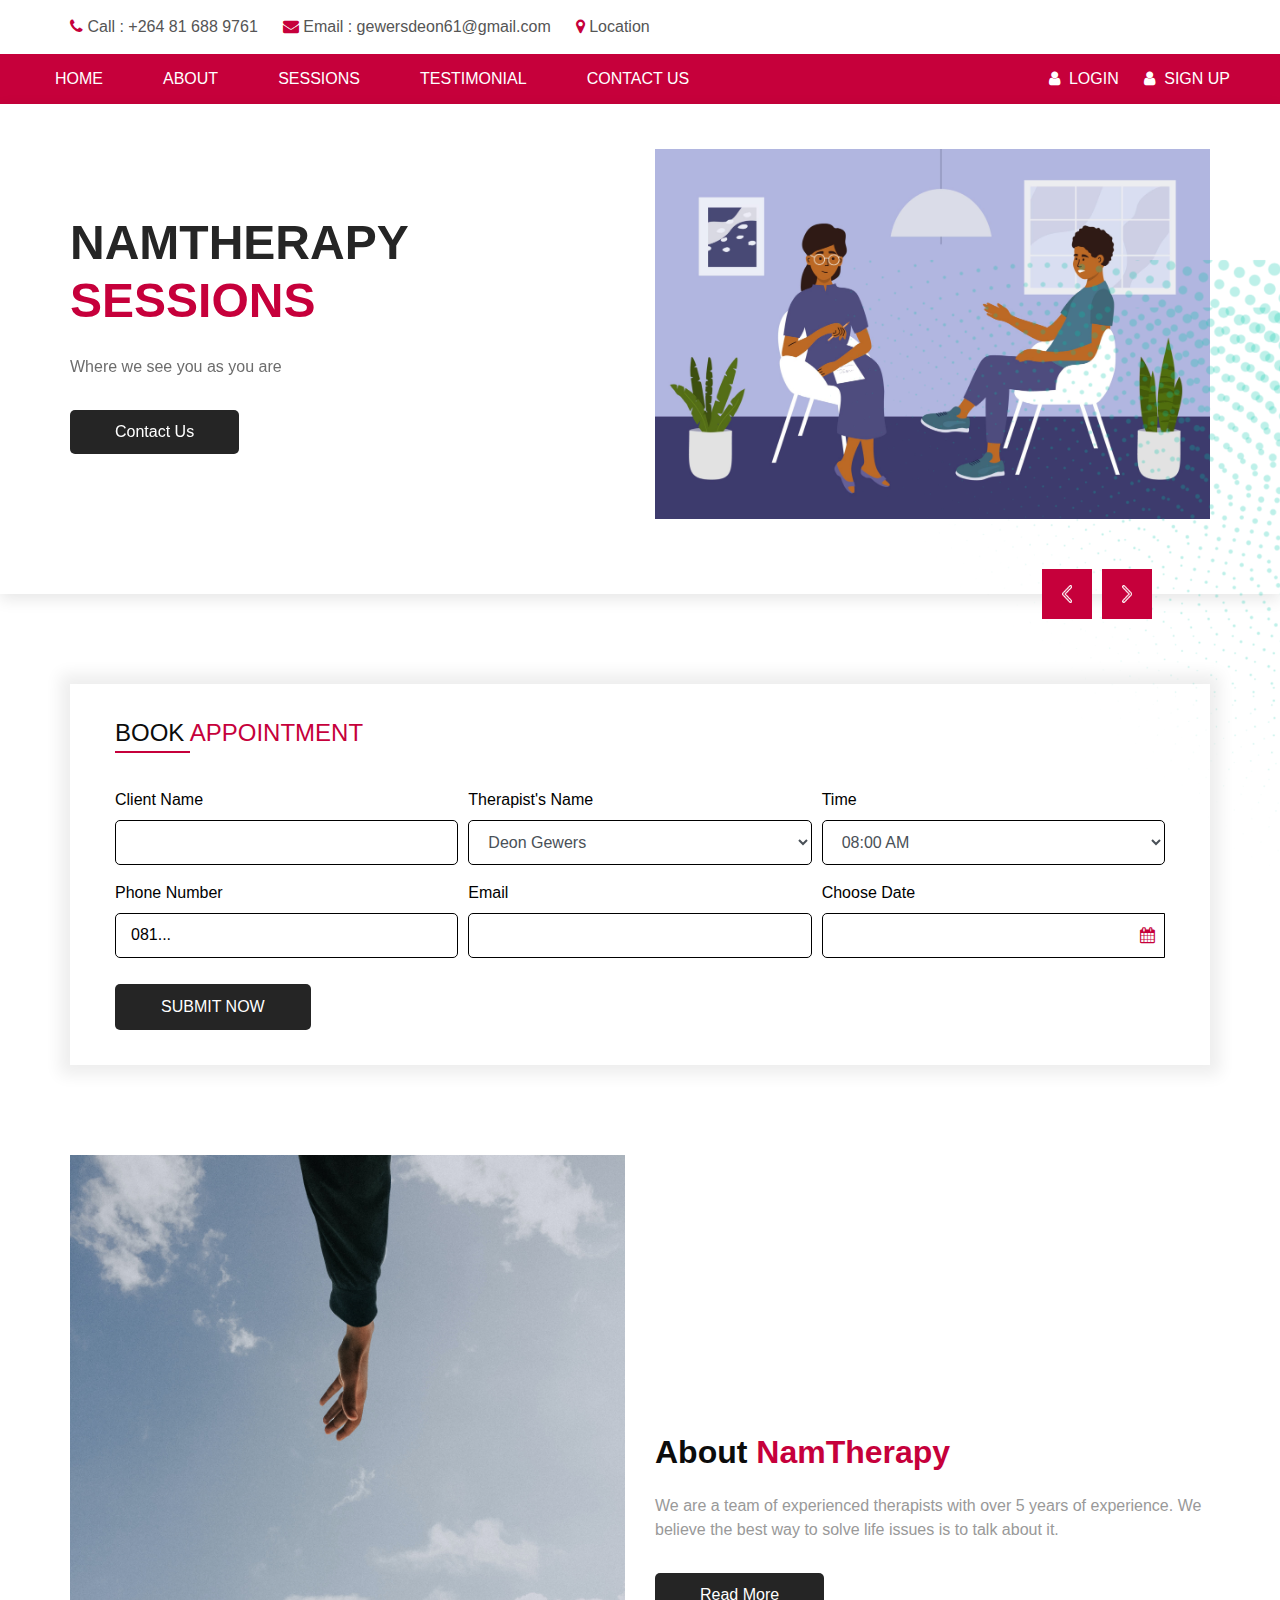
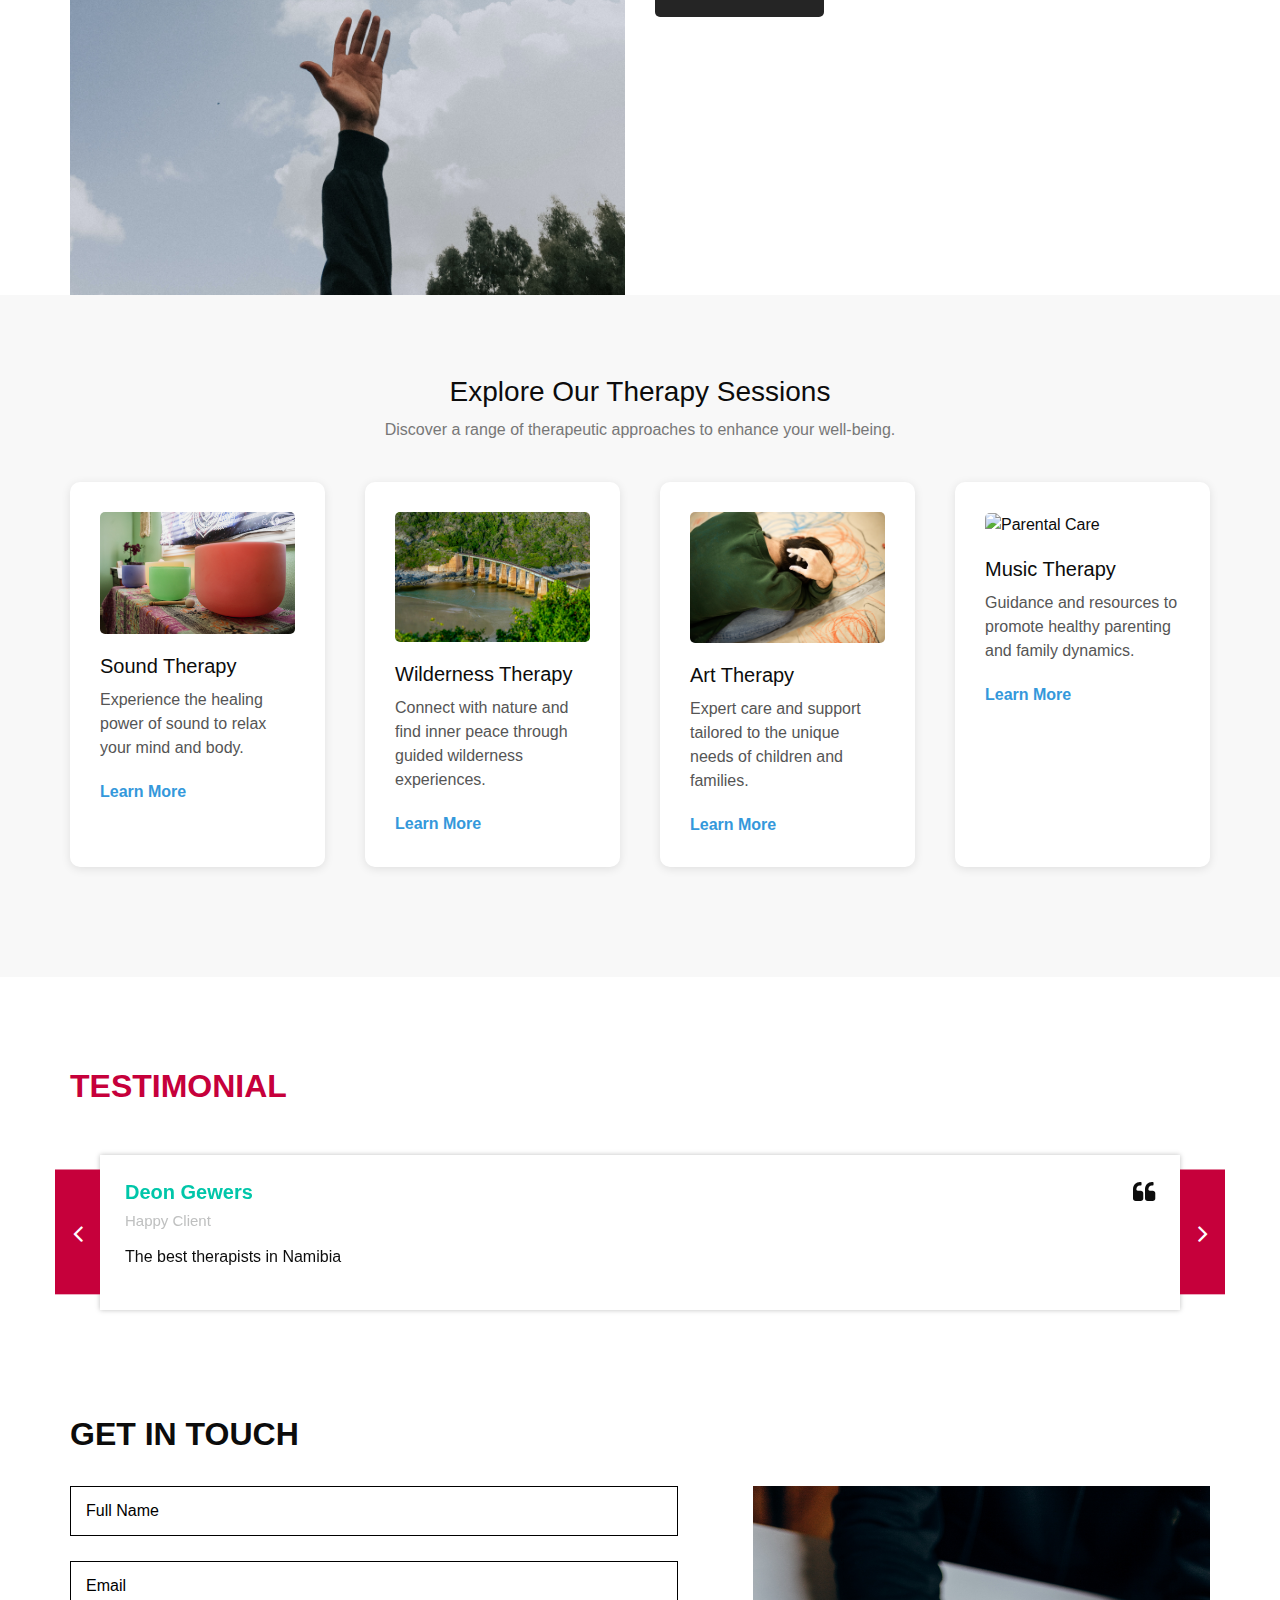
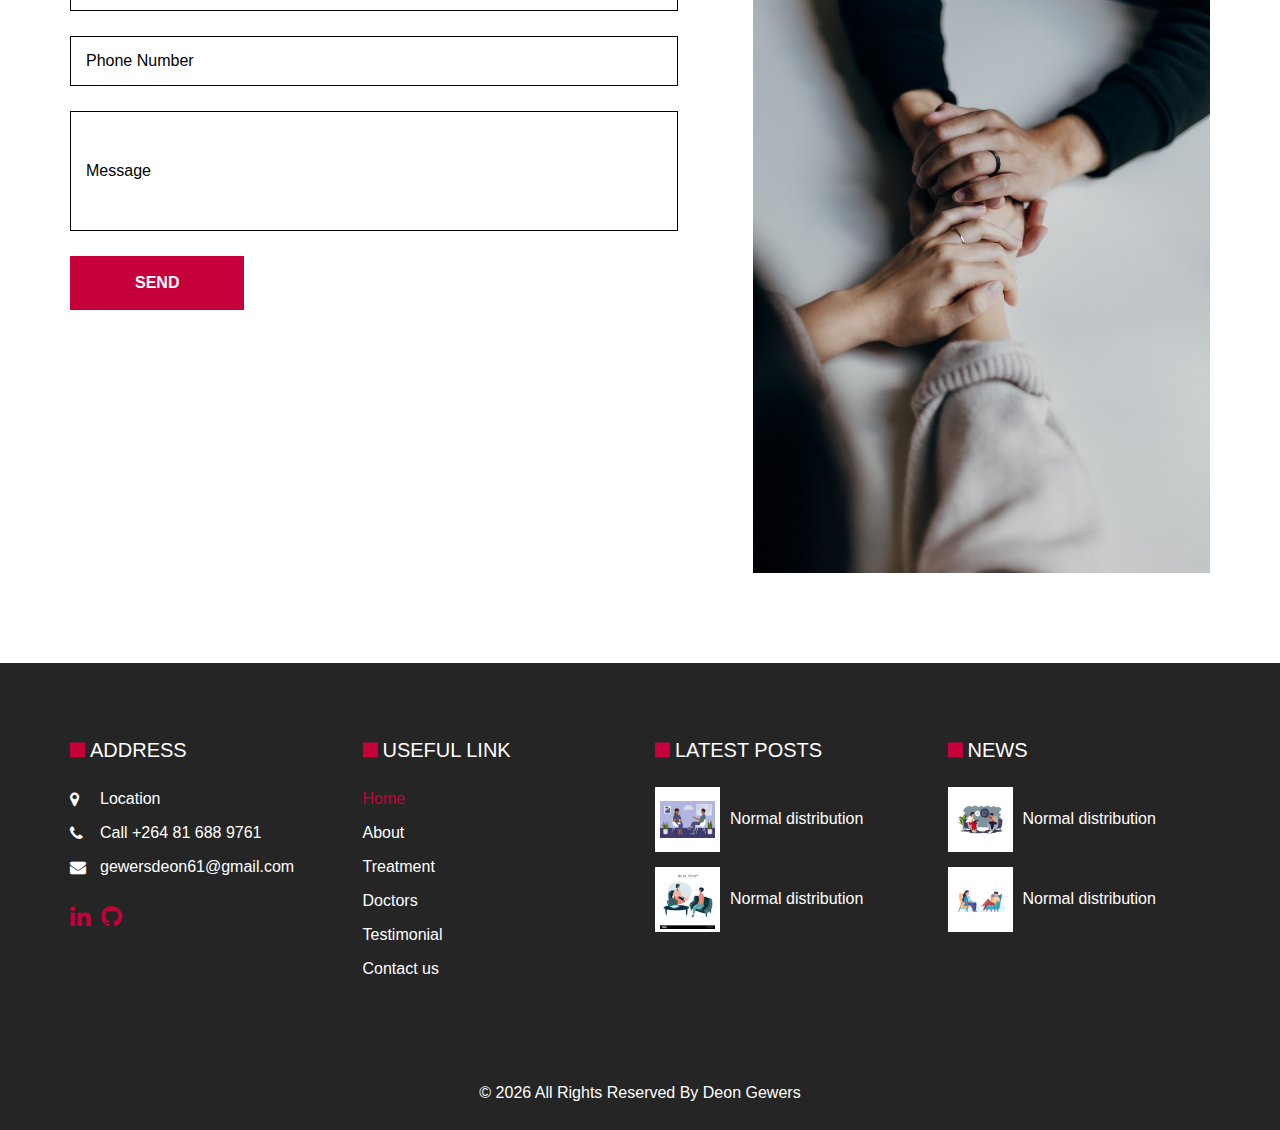
==== index.html @ 055a8a79 "Add files via upload" ====
<!DOCTYPE html>
<html>

<head>
  <!-- Basic -->
  <meta charset="utf-8" />
  <meta http-equiv="X-UA-Compatible" content="IE=edge" />
  <!-- Mobile Metas -->
  <meta name="viewport" content="width=device-width, initial-scale=1, shrink-to-fit=no" />
  <!-- Site Metas -->
  <meta name="keywords" content="" />
  <meta name="description" content="" />
  <meta name="author" content="" />

  <title>NamTherapy</title>


  <!-- bootstrap core css -->
  <link rel="stylesheet" type="text/css" href="css/bootstrap.css" />

  <!-- fonts style -->
  <link href="https://fonts.googleapis.com/css2?family=Roboto:wght@400;500;700;900&display=swap" rel="stylesheet">

  <!--owl slider stylesheet -->
  <link rel="stylesheet" type="text/css" href="https://cdnjs.cloudflare.com/ajax/libs/OwlCarousel2/2.3.4/assets/owl.carousel.min.css" />

  <!-- font awesome style -->
  <link href="css/font-awesome.min.css" rel="stylesheet" />
  <!-- nice select -->
  <link rel="stylesheet" href="https://cdnjs.cloudflare.com/ajax/libs/jquery-nice-select/1.1.0/css/nice-select.min.css" integrity="sha256-mLBIhmBvigTFWPSCtvdu6a76T+3Xyt+K571hupeFLg4=" crossorigin="anonymous" />
  <!-- datepicker -->
  <link rel="stylesheet" href="https://cdnjs.cloudflare.com/ajax/libs/bootstrap-datepicker/1.3.0/css/datepicker.css">
  <!-- Custom styles for this template -->
  <link href="css/style.css" rel="stylesheet" />
  <!-- responsive style -->
  <link href="css/responsive.css" rel="stylesheet" />

</head>

<body>

  <div class="hero_area">
    <!-- header section strats -->
    <header class="header_section">
      <div class="header_top">
        <div class="container">
          <div class="contact_nav">
            <a href="">
              <i class="fa fa-phone" aria-hidden="true"></i>
              <span>
                Call : +264 81 688 9761
              </span>
            </a>
            <a href="">
              <i class="fa fa-envelope" aria-hidden="true"></i>
              <span>
                Email : gewersdeon61@gmail.com
              </span>
            </a>
            <a href="">
              <i class="fa fa-map-marker" aria-hidden="true"></i>
              <span>
                Location
              </span>
            </a>
          </div>
        </div>
      </div>
      <div class="header_bottom">
        <div class="container-fluid">
          <nav class="navbar navbar-expand-lg custom_nav-container ">
         


            <button class="navbar-toggler" type="button" data-toggle="collapse" data-target="#navbarSupportedContent" aria-controls="navbarSupportedContent" aria-expanded="false" aria-label="Toggle navigation">
              <span class=""> </span>
            </button>

            <div class="collapse navbar-collapse" id="navbarSupportedContent">
              <div class="d-flex mr-auto flex-column flex-lg-row align-items-center">
                <ul class="navbar-nav  ">
                  <li class="nav-item active">
                    <a class="nav-link" href="index.html">Home <span class="sr-only">(current)</span></a>
                  </li>
                  <li class="nav-item">
                    <a class="nav-link" href="about.html"> About</a>
                  </li>
                
                  <li class="nav-item">
                    <a class="nav-link" href="#sessions">Sessions</a>
                  </li>
                  <li class="nav-item">
                    <a class="nav-link" href="testimonial.html">Testimonial</a>
                  </li>
                  <li class="nav-item">
                    <a class="nav-link" href="contact.html">Contact Us</a>
                  </li>
                </ul>
              </div>
              <div class="quote_btn-container">
                <a href="">
                  <i class="fa fa-user" aria-hidden="true"></i>
                  <span>
                    Login
                  </span>
                </a>
                <a href="">
                  <i class="fa fa-user" aria-hidden="true"></i>
                  <span>
                    Sign Up
                  </span>
                </a>
          
              </div>
            </div>
          </nav>
        </div>
      </div>
    </header>
    <!-- end header section -->
    <!-- slider section -->
    <section class="slider_section ">
      <div class="dot_design">
        <img src="images/dots.png" alt="">
      </div>
      <div id="customCarousel1" class="carousel slide" data-ride="carousel">
        <div class="carousel-inner">
          <div class="carousel-item active">
            <div class="container ">
              <div class="row">
                <div class="col-md-6">
                  <div class="detail-box">
               
                    <h1>
                      NamTherapy <br>
                      <span>
                        Sessions
                      </span>
                    </h1>
                    <p>
                      Where we see you as you are
                    </p>
                    <a href="">
                      Contact Us
                    </a>
                  </div>
                </div>
                <div class="col-md-6">
                  <div class="img-box">
                    <img src="images/therapy1.jpg" alt="">
                  </div>
                </div>
              </div>
            </div>
          </div>
          <div class="carousel-item">
            <div class="container ">
              <div class="row">
                <div class="col-md-6">
                  <div class="detail-box">
              
                    <h1>
                      NamTherapy <br>
                      <span>
                        Sessions
                      </span>
                    </h1>
                    <p>
                     Let's talk it out
                    </p>
                    <a href="">
                      Contact Us
                    </a>
                  </div>
                </div>
                <div class="col-md-6">
                  <div class="img-box">
                    <img src="images/therapy7.jpg" alt="">
                  </div>
                </div>
              </div>
            </div>
          </div>
          <div class="carousel-item">
            <div class="container ">
              <div class="row">
                <div class="col-md-6">
                  <div class="detail-box">
                   
                    <h1>
                      NamTherapy <br>
                      <span>
                        Sessions
                      </span>
                    </h1>
                    <p>
                       The most painful part of it is not its damage, but when you have no one to talk to about it.
                    </p>
                    <a href="">
                      Contact Us
                    </a>
                  </div>
                </div>
                <div class="col-md-6">
                  <div class="img-box">
                    <img src="images/therapy3.jpg" alt="">
                  </div>
                </div>
              </div>
            </div>
          </div>
        </div>
        <div class="carousel_btn-box">
          <a class="carousel-control-prev" href="#customCarousel1" role="button" data-slide="prev">
            <img src="images/prev.png" alt="">
            <span class="sr-only">Previous</span>
          </a>
          <a class="carousel-control-next" href="#customCarousel1" role="button" data-slide="next">
            <img src="images/next.png" alt="">
            <span class="sr-only">Next</span>
          </a>
        </div>
      </div>

    </section>
    <!-- end slider section -->
  </div>


  <!-- book section -->

  <section class="book_section layout_padding" id="book_section">
    <div class="container">
      <div class="row">
        <div class="col">
          <form>
            <h4>
              BOOK <span>APPOINTMENT</span>
            </h4>
            <div class="form-row ">
              <div class="form-group col-lg-4">
                <label for="inputPatientName">Client Name </label>
                <input type="text" class="form-control" id="inputPatientName" placeholder="">
              </div>
              <div class="form-group col-lg-4">
                <label for="inputDoctorName">Therapist's Name</label>
                <select name="" class="form-control wide" id="inputDoctorName">
                  <option value="Normal distribution ">Deon Gewers </option>
                  <option value="Normal distribution ">Leonard Cornelius </option>
                  <option value="Normal distribution ">Bobby Wine </option>
                </select>
              </div>
              <div class="form-group col-lg-4">
                <label for="inputDoctorName">Time</label>
                <select name="" class="form-control wide" id="inputDoctorName">
                  <option value="Normal distribution ">08:00 AM </option>
                  <option value="Normal distribution ">11:00 AM </option>
                  <option value="Normal distribution ">2:00 PM </option>
                </select>
              </div>
            </div>
            <div class="form-row ">
              <div class="form-group col-lg-4">
                <label for="inputPhone">Phone Number</label>
                <input type="number" class="form-control" id="inputPhone" placeholder="081...">
              </div>
              <div class="form-group col-lg-4">
                <label for="email">Email</label>
                <input type="email" class="form-control" id="email" placeholder="">
              </div>
          
              <div class="form-group col-lg-4">
                <label for="inputDate">Choose Date </label>
                <div class="input-group date" id="inputDate" data-date-format="mm-dd-yyyy">
                  <input type="text" class="form-control" readonly>
                  <span class="input-group-addon date_icon">
                    <i class="fa fa-calendar" aria-hidden="true"></i>
                  </span>
                </div>
              </div>
            </div>
            <div class="btn-box">
              <button type="submit" class="btn ">Submit Now</button>
            </div>
          </form>
        </div>
      </div>
    </div>
  </section>


  <!-- end book section -->


  <!-- about section -->

  <section class="about_section">
    <div class="container  ">
      <div class="row">
        <div class="col-md-6 ">
          <div class="img-box">
            <img src="images/therapy6.jpg" alt="">
          </div>
        </div>
        <div class="col-md-6">
          <div class="detail-box">
            <div class="heading_container">
              <h2>
                About <span>NamTherapy</span>
              </h2>
            </div>
            <p>
              We are a team of experienced therapists with over 5 years of experience. We believe the best way to solve life issues is to talk about it.
            </p>
            <a href="">
              Read More
            </a>
          </div>
        </div>
      </div>
    </div>
  </section>

  <!-- end about section -->


  <!-- treatment section -->

  <section class="therapy-section">
    <div class="container">
      <div class="section-heading">
        <h2>Explore Our Therapy Sessions</h2>
        <p>Discover a range of therapeutic approaches to enhance your well-being.</p>
      </div>
      <div class="therapy-cards">
        <div class="therapy-card">
          <img src="images/sound.jpg" alt="Sound Therapy">
          <h3>Sound Therapy</h3>
          <p>Experience the healing power of sound to relax your mind and body.</p>
          <a href="#">Learn More</a>
        </div>
        <div class="therapy-card">
          <img src="images/wilderness.jpg" alt="Wilderness Therapy">
          <h3>Wilderness Therapy</h3>
          <p>Connect with nature and find inner peace through guided wilderness experiences.</p>
          <a href="#">Learn More</a>
        </div>
        <div class="therapy-card">
          <img src="images/art.jpg" alt="Pediatric Care">
          <h3>Art Therapy</h3>
          <p>Expert care and support tailored to the unique needs of children and families.</p>
          <a href="#">Learn More</a>
        </div>
        <div class="therapy-card">
          <img src="images/music.jpg" alt="Parental Care">
          <h3>Music Therapy</h3>
          <p>Guidance and resources to promote healthy parenting and family dynamics.</p>
          <a href="#">Learn More</a>
        </div>
      </div>
    </div>
  </section>
  
  <!-- team section -->

  <!-- <section class="team_section layout_padding">
    <div class="container">
      <div class="heading_container heading_center">
        <h2>
          Our <span>Doctors</span>
        </h2>
      </div>
      <div class="carousel-wrap ">
        <div class="owl-carousel team_carousel">
          <div class="item">
            <div class="box">
              <div class="img-box">
                <img src="images/team1.jpg" alt="" />
              </div>
              <div class="detail-box">
                <h5>
                  Hennry
                </h5>
                <h6>
                  MBBS
                </h6>
                <div class="social_box">
                  <a href="">
                    <i class="fa fa-facebook" aria-hidden="true"></i>
                  </a>
                  <a href="">
                    <i class="fa fa-twitter" aria-hidden="true"></i>
                  </a>
                  <a href="">
                    <i class="fa fa-linkedin" aria-hidden="true"></i>
                  </a>
                  <a href="">
                    <i class="fa fa-instagram" aria-hidden="true"></i>
                  </a>
                </div>
              </div>
            </div>
          </div>
          <div class="item">
            <div class="box">
              <div class="img-box">
                <img src="images/team2.jpg" alt="" />
              </div>
              <div class="detail-box">
                <h5>
                  Jenni
                </h5>
                <h6>
                  MBBS
                </h6>
                <div class="social_box">
                  <a href="">
                    <i class="fa fa-facebook" aria-hidden="true"></i>
                  </a>
                  <a href="">
                    <i class="fa fa-twitter" aria-hidden="true"></i>
                  </a>
                  <a href="">
                    <i class="fa fa-linkedin" aria-hidden="true"></i>
                  </a>
                  <a href="">
                    <i class="fa fa-instagram" aria-hidden="true"></i>
                  </a>
                </div>
              </div>
            </div>
          </div>
          <div class="item">
            <div class="box">
              <div class="img-box">
                <img src="images/team3.jpg" alt="" />
              </div>
              <div class="detail-box">
                <h5>
                  Morco
                </h5>
                <h6>
                  MBBS
                </h6>
                <div class="social_box">
                  <a href="">
                    <i class="fa fa-facebook" aria-hidden="true"></i>
                  </a>
                  <a href="">
                    <i class="fa fa-twitter" aria-hidden="true"></i>
                  </a>
                  <a href="">
                    <i class="fa fa-linkedin" aria-hidden="true"></i>
                  </a>
                  <a href="">
                    <i class="fa fa-instagram" aria-hidden="true"></i>
                  </a>
                </div>
              </div>
            </div>
          </div>
        </div>
      </div>
    </div>
  </section> -->




  <!-- client section -->
  <section class="client_section layout_padding">
    <div class="container">
      <div class="heading_container">
        <h2>
          <span>Testimonial</span>
        </h2>
      </div>
    </div>
    <div class="container px-0">
      <div id="customCarousel2" class="carousel  carousel-fade" data-ride="carousel">
        <div class="carousel-inner">
          <div class="carousel-item active">
            <div class="box">
              <div class="client_info">
                <div class="client_name">
                  <h5>
                    Deon Gewers
                  </h5>
                  <h6>
                    Happy Client
                  </h6>
                </div>
                <i class="fa fa-quote-left" aria-hidden="true"></i>
              </div>
              <p>
                The best therapists in Namibia
              </p>
            </div>
          </div>
          <div class="carousel-item">
            <div class="box">
              <div class="client_info">
                <div class="client_name">
                  <h5>
                    Leonard Cornelius
                  </h5>
                  <h6>
                    Happy Client
                  </h6>
                </div>
                <i class="fa fa-quote-left" aria-hidden="true"></i>
              </div>
              <p>
                Fully healed
              </p>
            </div>
          </div>
          <div class="carousel-item">
            <div class="box">
              <div class="client_info">
                <div class="client_name">
                  <h5>
                    Brad Johns
                  </h5>
                  <h6>
                    Default model text
                  </h6>
                </div>
                <i class="fa fa-quote-left" aria-hidden="true"></i>
              </div>
              <p>
                Variouseditors now use Lorem Ipsum as their default model text, and a search for 'lorem ipsum' will uncover many web sites still in their infancy, editors now use Lorem Ipsum as their default model text, and a search for 'lorem ipsum' will uncover many web sites still in their infancy. Variouseditors now use Lorem Ipsum as their default model text, and a search for 'lorem ipsum' will uncover many web sites still in their infancy. Various
              </p>
            </div>
          </div>
        </div>
        <div class="carousel_btn-box">
          <a class="carousel-control-prev" href="#customCarousel2" role="button" data-slide="prev">
            <i class="fa fa-angle-left" aria-hidden="true"></i>
            <span class="sr-only">Previous</span>
          </a>
          <a class="carousel-control-next" href="#customCarousel2" role="button" data-slide="next">
            <i class="fa fa-angle-right" aria-hidden="true"></i>
            <span class="sr-only">Next</span>
          </a>
        </div>
      </div>
    </div>
  </section>
  <!-- end client section -->

  <!-- contact section -->
  <section class="contact_section layout_padding-bottom">
    <div class="container">
      <div class="heading_container">
        <h2>
          Get In Touch
        </h2>
      </div>
      <div class="row">
        <div class="col-md-7">
          <div class="form_container">
            <form action="">
              <div>
                <input type="text" placeholder="Full Name" />
              </div>
              <div>
                <input type="email" placeholder="Email" />
              </div>
              <div>
                <input type="text" placeholder="Phone Number" />
              </div>
              <div>
                <input type="text" class="message-box" placeholder="Message" />
              </div>
              <div class="btn_box">
                <button>
                  SEND
                </button>
              </div>
            </form>
          </div>
        </div>
        <div class="col-md-5">
          <div class="img-box">
            <img src="images/therapy.jpg" alt="">
          </div>
        </div>
      </div>
    </div>
  </section>
  <!-- end contact section -->

  <!-- info section -->
  <section class="info_section ">
    <div class="container">

      <div class="info_bottom layout_padding2">
        <div class="row info_main_row">
          <div class="col-md-6 col-lg-3">
            <h5>
              Address
            </h5>
            <div class="info_contact">
              <a href="">
                <i class="fa fa-map-marker" aria-hidden="true"></i>
                <span>
                  Location
                </span>
              </a>
              <a href="">
                <i class="fa fa-phone" aria-hidden="true"></i>
                <span>
                  Call +264 81 688 9761
                </span>
              </a>
              <a href="">
                <i class="fa fa-envelope"></i>
                <span>
                  gewersdeon61@gmail.com
                </span>
              </a>
            </div>
            <div class="social_box">
       
           
              <a href="">
                <i class="fa fa-linkedin" aria-hidden="true"></i>
              </a>
              <a href="">
                <i class="fa fa-github" aria-hidden="true"></i>
              </a>
          
            </div>
          </div>
          <div class="col-md-6 col-lg-3">
            <div class="info_links">
              <h5>
                Useful link
              </h5>
              <div class="info_links_menu">
                <a class="active" href="index.html">
                  Home
                </a>
                <a href="about.html">
                  About
                </a>
                <a href="treatment.html">
                  Treatment
                </a>
                <a href="doctor.html">
                  Doctors
                </a>
                <a href="testimonial.html">
                  Testimonial
                </a>
                <a href="contact.html">
                  Contact us
                </a>
              </div>
            </div>
          </div>
          <div class="col-md-6 col-lg-3">
            <div class="info_post">
              <h5>
                LATEST POSTS
              </h5>
              <div class="post_box">
                <div class="img-box">
                  <img src="images/therapy1.jpg" alt="">
                </div>
                <p>
                  Normal
                  distribution
                </p>
              </div>
              <div class="post_box">
                <div class="img-box">
                  <img src="images/therapy2.jpg" alt="">
                </div>
                <p>
                  Normal
                  distribution
                </p>
              </div>
            </div>
          </div>
          <div class="col-md-6 col-lg-3">
            <div class="info_post">
              <h5>
                News
              </h5>
              <div class="post_box">
                <div class="img-box">
                  <img src="images/therapy3.jpg" alt="">
                </div>
                <p>
                  Normal
                  distribution
                </p>
              </div>
              <div class="post_box">
                <div class="img-box">
                  <img src="images/therapy4.avif" alt="">
                </div>
                <p>
                  Normal
                  distribution
                </p>
              </div>
            </div>
          </div>
        </div>
      </div>
    </div>
  </section>
  <!-- end info_section -->


  <!-- footer section -->
  <footer class="footer_section">
    <div class="container">
      <p>
        &copy; <span id="displayYear"></span> All Rights Reserved By
        <a href="https://html.design/">Deon Gewers</a>
      </p>
    </div>
  </footer>
  <!-- footer section -->

  <!-- jQery -->
  <script src="js/jquery-3.4.1.min.js"></script>
  <!-- bootstrap js -->
  <script src="js/bootstrap.js"></script>
  <!-- nice select -->
  <script src="https://cdnjs.cloudflare.com/ajax/libs/jquery-nice-select/1.1.0/js/jquery.nice-select.min.js" integrity="sha256-Zr3vByTlMGQhvMfgkQ5BtWRSKBGa2QlspKYJnkjZTmo=" crossorigin="anonymous"></script>
  <!-- owl slider -->
  <script src="https://cdnjs.cloudflare.com/ajax/libs/OwlCarousel2/2.3.4/owl.carousel.min.js"></script>
  <!-- datepicker -->
  <script src="https://cdnjs.cloudflare.com/ajax/libs/bootstrap-datepicker/1.3.0/js/bootstrap-datepicker.js"></script>
  <!-- custom js -->
  <script src="js/custom.js"></script>


</body>

</html>
---- css/style.css ----
body {
  font-family: 'Roboto', sans-serif;
  color: #0c0c0c;
  background-color: #ffffff;
  overflow-x: hidden;
}

.layout_padding {
  padding: 90px 0;
}

.layout_padding2 {
  padding: 75px 0;
}

.layout_padding2-top {
  padding-top: 75px;
}

.layout_padding2-bottom {
  padding-bottom: 75px;
}

.layout_padding-top {
  padding-top: 90px;
}

.layout_padding-bottom {
  padding-bottom: 90px;
}

.heading_container {
  display: -webkit-box;
  display: -ms-flexbox;
  display: flex;
  -webkit-box-orient: vertical;
  -webkit-box-direction: normal;
      -ms-flex-direction: column;
          flex-direction: column;
  -webkit-box-align: start;
      -ms-flex-align: start;
          align-items: flex-start;
}

.heading_container h2 {
  position: relative;
  font-weight: bold;
}

.heading_container h2 span {
  color: #c6003b;
}

.heading_container.heading_center {
  -webkit-box-align: center;
      -ms-flex-align: center;
          align-items: center;
  text-align: center;
}

a,
a:hover,
a:focus {
  text-decoration: none;
}

a:hover,
a:focus {
  color: initial;
}

.btn,
.btn:focus {
  outline: none !important;
  -webkit-box-shadow: none;
          box-shadow: none;
}

/*header section*/
.hero_area {
  position: relative;
}

.sub_page .hero_area {
  height: auto;
}

.sub_page .header_section {
  margin-top: 0;
}

.header_section .header_top {
  padding: 15px 0;
}

.header_section .header_top .contact_nav {
  display: -webkit-box;
  display: -ms-flexbox;
  display: flex;
}

.header_section .header_top .contact_nav a {
  margin-right: 25px;
  color: #555555;
}

.header_section .header_top .contact_nav a i {
  color: #c6003b;
}

.header_section .header_bottom {
  background-color: #c6003b;
}

.header_section .header_bottom .container-fluid {
  padding-right: 25px;
  padding-left: 25px;
}

.navbar-brand {
  background-color: #ffffff;
  padding: 15px 35px;
}

.navbar-brand img {
  width: 55px;
}

.custom_nav-container {
  padding: 0;
}

.custom_nav-container .navbar-nav .nav-item .nav-link {
  padding: 3px 15px;
  margin: 10px 15px;
  color: #ffffff;
  text-align: center;
  text-transform: uppercase;
}

.custom_nav-container .navbar-nav .nav-item:hover .nav-link {
  color: #252525;
}

.custom_nav-container .nav_search-btn {
  width: 35px;
  height: 35px;
  padding: 0;
  border: none;
  color: #ffffff;
}

.custom_nav-container .nav_search-btn:hover {
  color: #252525;
}

.custom_nav-container .navbar-toggler {
  outline: none;
}

.custom_nav-container .navbar-toggler {
  padding: 0;
  width: 37px;
  height: 42px;
  -webkit-transition: all .3s;
  transition: all .3s;
}

.custom_nav-container .navbar-toggler span {
  display: block;
  width: 35px;
  height: 4px;
  background-color: #ffffff;
  margin: 7px 0;
  -webkit-transition: all 0.3s;
  transition: all 0.3s;
  position: relative;
  border-radius: 5px;
  -webkit-transition: all .3s;
  transition: all .3s;
}

.custom_nav-container .navbar-toggler span::before, .custom_nav-container .navbar-toggler span::after {
  content: "";
  position: absolute;
  left: 0;
  height: 100%;
  width: 100%;
  background-color: #ffffff;
  top: -10px;
  border-radius: 5px;
  -webkit-transition: all .3s;
  transition: all .3s;
}

.custom_nav-container .navbar-toggler span::after {
  top: 10px;
}

.custom_nav-container .navbar-toggler[aria-expanded="true"] {
  -webkit-transform: rotate(360deg);
          transform: rotate(360deg);
}

.custom_nav-container .navbar-toggler[aria-expanded="true"] span {
  -webkit-transform: rotate(45deg);
          transform: rotate(45deg);
}

.custom_nav-container .navbar-toggler[aria-expanded="true"] span::before, .custom_nav-container .navbar-toggler[aria-expanded="true"] span::after {
  -webkit-transform: rotate(90deg);
          transform: rotate(90deg);
  top: 0;
}

.custom_nav-container .navbar-toggler[aria-expanded="true"] .s-1 {
  -webkit-transform: rotate(45deg);
          transform: rotate(45deg);
  margin: 0;
  margin-bottom: -4px;
}

.custom_nav-container .navbar-toggler[aria-expanded="true"] .s-2 {
  display: none;
}

.custom_nav-container .navbar-toggler[aria-expanded="true"] .s-3 {
  -webkit-transform: rotate(-45deg);
          transform: rotate(-45deg);
  margin: 0;
  margin-top: -4px;
}

.custom_nav-container .navbar-toggler[aria-expanded="false"] .s-1,
.custom_nav-container .navbar-toggler[aria-expanded="false"] .s-2,
.custom_nav-container .navbar-toggler[aria-expanded="false"] .s-3 {
  -webkit-transform: none;
          transform: none;
}

.quote_btn-container {
  display: -webkit-box;
  display: -ms-flexbox;
  display: flex;
  -webkit-box-align: center;
      -ms-flex-align: center;
          align-items: center;
}

.quote_btn-container a {
  color: #ffffff;
  margin-right: 25px;
  text-transform: uppercase;
}

.quote_btn-container a span {
  margin-left: 5px;
}

.quote_btn-container a:hover {
  color: #252525;
}

/*end header section*/
/* slider section */
.slider_section {
  -webkit-box-flex: 1;
      -ms-flex: 1;
          flex: 1;
  display: -webkit-box;
  display: -ms-flexbox;
  display: flex;
  -webkit-box-align: center;
      -ms-flex-align: center;
          align-items: center;
  -webkit-box-shadow: 0 5px 15px 0 rgba(0, 0, 0, 0.1);
          box-shadow: 0 5px 15px 0 rgba(0, 0, 0, 0.1);
  padding-top: 45px;
  padding-bottom: 75px;
}

.slider_section .dot_design {
  position: absolute;
  width: 450px;
  right: 0;
  bottom: 0;
  -webkit-transform: translateY(50%);
          transform: translateY(50%);
  z-index: 1;
}

.slider_section .dot_design img {
  width: 100%;
}

.slider_section .row {
  -webkit-box-align: center;
      -ms-flex-align: center;
          align-items: center;
}

.slider_section #customCarousel1 {
  width: 100%;
  position: unset;
}

.slider_section .play_btn {
  display: -webkit-box;
  display: -ms-flexbox;
  display: flex;
  -webkit-box-align: center;
      -ms-flex-align: center;
          align-items: center;
  -webkit-box-pack: center;
      -ms-flex-pack: center;
          justify-content: center;
  border-radius: 100%;
  width: 65px;
  height: 65px;
  position: relative;
  z-index: 3;
  margin-top: 15px;
  margin-bottom: 45px;
}

.slider_section .play_btn button {
  background-color: #c6003b;
  display: -webkit-box;
  display: -ms-flexbox;
  display: flex;
  -webkit-box-align: center;
      -ms-flex-align: center;
          align-items: center;
  -webkit-box-pack: center;
      -ms-flex-pack: center;
          justify-content: center;
  border-radius: 100%;
  width: 100%;
  height: 100%;
  border: none;
  position: relative;
  z-index: 5;
  color: #ffffff;
  outline: none;
}

.slider_section .play_btn::before {
  content: "";
  width: 100%;
  height: 100%;
  position: absolute;
  top: 50%;
  left: 50%;
  background-color: #c6003b;
  opacity: 1;
  border-radius: 100%;
  -webkit-transform: translate(-50%, -50%);
          transform: translate(-50%, -50%);
}

.slider_section .play_btn::before {
  z-index: 2;
  -webkit-animation: before-animation 1500ms infinite;
          animation: before-animation 1500ms infinite;
}

@-webkit-keyframes before-animation {
  0% {
    -webkit-transform: translateX(-50%) translateY(-50%) translateZ(0) scale(1);
            transform: translateX(-50%) translateY(-50%) translateZ(0) scale(1);
    opacity: 1;
  }
  100% {
    -webkit-transform: translateX(-50%) translateY(-50%) translateZ(0) scale(1.4);
            transform: translateX(-50%) translateY(-50%) translateZ(0) scale(1.4);
    opacity: 0;
  }
}

@keyframes before-animation {
  0% {
    -webkit-transform: translateX(-50%) translateY(-50%) translateZ(0) scale(1);
            transform: translateX(-50%) translateY(-50%) translateZ(0) scale(1);
    opacity: 1;
  }
  100% {
    -webkit-transform: translateX(-50%) translateY(-50%) translateZ(0) scale(1.4);
            transform: translateX(-50%) translateY(-50%) translateZ(0) scale(1.4);
    opacity: 0;
  }
}

.slider_section .detail-box {
  color: #252525;
}

.slider_section .detail-box h1 {
  font-size: 3rem;
  font-weight: bold;
  text-transform: uppercase;
  margin-bottom: 25px;
}

.slider_section .detail-box h1 span {
  color: #c6003b;
}

.slider_section .detail-box p {
  color: #6d6d6d;
}

.slider_section .detail-box a {
  display: inline-block;
  padding: 10px 45px;
  background-color: #252525;
  color: #ffffff;
  border-radius: 5px;
  margin-top: 15px;
}

.slider_section .detail-box a:hover {
  background-color: #0c0c0c;
}

.slider_section .img-box img {
  width: 100%;
}

.slider_section .carousel_btn-box {
  position: absolute;
  bottom: 0;
  right: 10%;
  display: -webkit-box;
  display: -ms-flexbox;
  display: flex;
  -webkit-box-pack: justify;
      -ms-flex-pack: justify;
          justify-content: space-between;
  width: 110px;
  height: 50px;
  -webkit-transform: translateY(50%);
          transform: translateY(50%);
  z-index: 3;
}

.slider_section .carousel_btn-box .carousel-control-prev,
.slider_section .carousel_btn-box .carousel-control-next {
  position: unset;
  width: 50px;
  height: 50px;
  background-color: #c6003b;
  opacity: 1;
}

.slider_section .carousel_btn-box .carousel-control-prev img,
.slider_section .carousel_btn-box .carousel-control-next img {
  width: 10px;
}

.slider_section .carousel_btn-box .carousel-control-prev:hover,
.slider_section .carousel_btn-box .carousel-control-next:hover {
  background-color: #252525;
}

.book_section h4 {
  position: relative;
  padding-bottom: 5px;
  margin-bottom: 35px;
}

.book_section h4 span {
  color: #c6003b;
}

.book_section h4::before {
  content: "";
  position: absolute;
  left: 0;
  bottom: 0;
  width: 75px;
  height: 2px;
  background-color: #c6003b;
}

.book_section form {
  padding: 35px 45px;
  -webkit-box-shadow: 0 0 15px 10px rgba(0, 0, 0, 0.07);
          box-shadow: 0 0 15px 10px rgba(0, 0, 0, 0.07);
}

.book_section form label {
  color: #000000;
}

.book_section form .form-control {
  width: 100%;
  background-color: transparent;
  /* border: 1px solid #c6003b; */
  border: 1px solid black;
  height: 45px;
  outline: none;
  -webkit-box-shadow: none;
          box-shadow: none;
  border-radius: 5px;
  padding: 0 15px;
}

.book_section form .form-control::-webkit-input-placeholder {
  color: black;
}

.book_section form .form-control:-ms-input-placeholder {
  color: black;
}

.book_section form .form-control::-ms-input-placeholder {
  color: black;
}

.book_section form .form-control::placeholder {
  color: black;
}

.book_section form #inputDate {
  color: black;
}

.book_section form #inputDate input {
  color: black;
}

.book_section form button.btn {
  background-color: #252525;
  color: #ffffff;
  padding: 10px 45px;
  border-radius: 5px;
  margin-top: 10px;
  text-transform: uppercase;
}

.book_section .date_icon {
  right: 10px;
  height: 100%;
  position: absolute;
  background-color: transparent;
  border: none;
  display: -webkit-box;
  display: -ms-flexbox;
  display: flex;
  -webkit-box-pack: center;
      -ms-flex-pack: center;
          justify-content: center;
  -webkit-box-align: center;
      -ms-flex-align: center;
          align-items: center;
  color:#c6003b;
}

.book_section .nice-select:after {
  content: "\f107";
  font-family: FontAwesome;
  border: none;
  width: auto;
  height: auto;
  -webkit-transform: none;
          transform: none;
  top: 7px;
  font-size: 20px;
  font-weight: bold;
  -webkit-transition: all .3s;
  transition: all .3s;
}

.book_section .nice-select.open:after {
  content: "\f106";
}

.about_section .row {
  -webkit-box-align: center;
      -ms-flex-align: center;
          align-items: center;
}

.about_section .img-box img {
  max-width: 100%;
}

.about_section .detail-box p {
  color: #999;
  margin-top: 15px;
}

.about_section .detail-box a {
  display: inline-block;
  padding: 10px 45px;
  background-color: #252525;
  color: #ffffff;
  border-radius: 5px;
  margin-top: 15px;
}

.about_section .detail-box a:hover {
  background-color: #0c0c0c;
}

/* Global Styles */
body {
  font-family: 'Helvetica Neue', sans-serif;
  margin: 0;
  padding: 0;
}

/* Therapy Section Styles */
.therapy-section {
  background-color: #f8f8f8;
  padding: 80px 0;
}

.container {
  max-width: 1200px;
  margin: 0 auto;
  padding: 0 15px;
}

.section-heading {
  text-align: center;
  margin-bottom: 40px;
}

.section-heading h2 {
  font-size: 28px;
  margin-bottom: 10px;
}

.section-heading p {
  color: #777;
  font-size: 16px;
}

.therapy-cards {
  display: flex;
  justify-content: space-between;
  flex-wrap: wrap;
}

.therapy-card {
  background-color: #fff;
  border-radius: 10px;
  box-shadow: 0px 2px 10px rgba(0, 0, 0, 0.1);
  flex-basis: calc(25% - 30px);
  padding: 30px;
  margin-bottom: 30px;
}

.therapy-card img {
  max-width: 100%;
  border-radius: 5px;
}

.therapy-card h3 {
  font-size: 20px;
  margin-top: 20px;
  margin-bottom: 10px;
}

.therapy-card p {
  font-size: 16px;
  color: #555;
  margin-bottom: 20px;
}

.therapy-card a {
  display: inline-block;
  text-decoration: none;
  color: #3498db;
  font-weight: bold;
}

.therapy-card a:hover {
  color: #2980b9;
}

.team_section {
  background-color: #c6003b;
}

.team_section .heading_container {
  margin-bottom: 45px;
}

.team_section .heading_container h2 {
  color: #000000;
  text-transform: uppercase;
  margin: 0;
}

.team_section .heading_container h2 span {
  color: #ffffff;
}

.team_section .box {
  display: -webkit-box;
  display: -ms-flexbox;
  display: flex;
  -webkit-box-orient: vertical;
  -webkit-box-direction: normal;
      -ms-flex-direction: column;
          flex-direction: column;
  -webkit-box-align: center;
      -ms-flex-align: center;
          align-items: center;
  text-align: center;
  -webkit-transition: all 0.3s;
  transition: all 0.3s;
  padding: 0 10px;
  background: -webkit-gradient(linear, left top, left bottom, color-stop(10%, transparent), color-stop(10%, #ffffff));
  background: linear-gradient(to bottom, transparent 10%, #ffffff 10%);
}

.team_section .box .img-box img {
  width: 100%;
}

.team_section .box .detail-box {
  padding: 15px;
  border-radius: 10px;
  -webkit-transition: all 0.3s;
  transition: all 0.3s;
}

.team_section .box .detail-box h5 {
  font-weight: bold;
}

.team_section .box .detail-box h6 {
  color: #c6003b;
}

.team_section .box .detail-box .social_box {
  display: -webkit-box;
  display: -ms-flexbox;
  display: flex;
  -webkit-box-pack: center;
      -ms-flex-pack: center;
          justify-content: center;
}

.team_section .box .detail-box .social_box a {
  width: 30px;
  height: 30px;
  border-radius: 100%;
  display: -webkit-box;
  display: -ms-flexbox;
  display: flex;
  -webkit-box-pack: center;
      -ms-flex-pack: center;
          justify-content: center;
  -webkit-box-align: center;
      -ms-flex-align: center;
          align-items: center;
  font-size: 18px;
  margin: 0 2.5px;
  color: #000000;
}

.team_section .team_carousel {
  margin-top: 45px;
  padding: 0 45px;
}

.team_section .team_carousel .owl-nav {
  display: -webkit-box;
  display: -ms-flexbox;
  display: flex;
  -webkit-box-pack: center;
      -ms-flex-pack: center;
          justify-content: center;
  margin-top: 20px;
}

.team_section .team_carousel .owl-nav button {
  position: absolute;
  top: 50%;
  width: 50px;
  height: 50px;
  background-color: #ffffff;
  outline: none;
  color: #000000;
  -webkit-transform: translateY(-50%);
          transform: translateY(-50%);
  font-size: 28px;
  font-weight: bold;
}

.team_section .team_carousel .owl-nav button:hover {
  background-color: #252525;
  color: #ffffff;
}

.team_section .team_carousel .owl-nav button.owl-prev {
  left: -25px;
}

.team_section .team_carousel .owl-nav button.owl-next {
  right: -25px;
}

.client_section .heading_container {
  margin-bottom: 35px;
}

.client_section .heading_container h2 {
  text-transform: uppercase;
  margin: 0;
}

.client_section .box {
  margin: 15px 45px;
  -webkit-box-shadow: 0 0 5px 0 rgba(0, 0, 0, 0.25);
          box-shadow: 0 0 5px 0 rgba(0, 0, 0, 0.25);
  padding: 25px;
}

.client_section .box .client_info {
  display: -webkit-box;
  display: -ms-flexbox;
  display: flex;
  -webkit-box-pack: justify;
      -ms-flex-pack: justify;
          justify-content: space-between;
}

.client_section .box .client_info .client_name h5 {
  font-weight: 600;
  color: #00c6a9;
}

.client_section .box .client_info .client_name h6 {
  margin-bottom: 0;
  color: #bfc0c0;
  font-weight: normal;
  font-size: 15px;
}

.client_section .box .client_info i {
  font-size: 24px;
}

.client_section .box p {
  margin-top: 15px;
}

.client_section .carousel-control-prev,
.client_section .carousel-control-next {
  width: 45px;
  height: 125px;
  background-color: #c6003b;
  opacity: 1;
  font-size: 28px;
  font-weight: bold;
  top: 50%;
  -webkit-transform: translateY(-50%);
          transform: translateY(-50%);
}

.client_section .carousel-control-prev {
  left: 0;
}

.client_section .carousel-control-next {
  right: 0;
}

.contact_section {
  position: relative;
}

.contact_section .heading_container {
  margin-bottom: 25px;
}

.contact_section .heading_container h2 {
  text-transform: uppercase;
}

.contact_section .form_container {
  margin-right: 45px;
}

.contact_section .form_container input {
  width: 100%;
  border: 1px solid black;
  height: 50px;
  margin-bottom: 25px;
  padding-left: 15px;
  background-color: transparent;
  outline: none;
  color: #101010;
}

.contact_section .form_container input::-webkit-input-placeholder {
  color: black;
}

.contact_section .form_container input:-ms-input-placeholder {
  color: black;
}

.contact_section .form_container input::-ms-input-placeholder {
  color: black;
}

.contact_section .form_container input::placeholder {
  color: black;
}

.contact_section .form_container input.message-box {
  height: 120px;
}

.contact_section .form_container button {
  border: none;
  text-transform: uppercase;
  display: inline-block;
  padding: 15px 65px;
  background-color: #c6003b;
  color: #ffffff;
  border-radius: 0;
  font-weight: bold;
}

.contact_section .form_container button:hover {
  background-color: #c6003b;
}

.contact_section .img-box img {
  width: 100%;
}

.info_section {
  background-color: #252525;
  color: #ffffff;
}

.info_section .info_top {
  display: -webkit-box;
  display: -ms-flexbox;
  display: flex;
  -webkit-box-align: center;
      -ms-flex-align: center;
          align-items: center;
}

.info_section .info_top .info_logo {
  margin-right: 45px;
}

.info_section .info_top .info_logo a {
  display: block;
  background-color: #ffffff;
  padding: 20px 35px;
}

.info_section .info_top .info_logo a img {
  width: 55px;
}

.info_section .info_form {
  -webkit-box-flex: 1;
      -ms-flex: 1;
          flex: 1;
  margin-top: 15px;
}

.info_section .info_form form {
  display: -webkit-box;
  display: -ms-flexbox;
  display: flex;
  -webkit-box-align: end;
      -ms-flex-align: end;
          align-items: flex-end;
}

.info_section .info_form form input {
  background-color: transparent;
  padding: 5px 0;
  outline: none;
  width: 100%;
  min-width: 100%;
  color: #ffffff;
  border: none;
  border-bottom: 1px solid #ffffff;
}

.info_section .info_form form input::-webkit-input-placeholder {
  color: #9c9c9c;
}

.info_section .info_form form input:-ms-input-placeholder {
  color: #9c9c9c;
}

.info_section .info_form form input::-ms-input-placeholder {
  color: #9c9c9c;
}

.info_section .info_form form input::placeholder {
  color: #9c9c9c;
}

.info_section .info_form form button {
  background-color: transparent;
  color: #c6003b;
  margin-top: 15px;
  text-transform: uppercase;
  font-size: 15px;
  outline: none;
  border: none;
  -webkit-transform: translateX(-100%);
          transform: translateX(-100%);
}

.info_section h5 {
  text-transform: uppercase;
  position: relative;
  padding-left: 20px;
  margin-bottom: 25px;
}

.info_section h5:before {
  content: "";
  position: absolute;
  top: 50%;
  left: 0;
  width: 15px;
  height: 15px;
  background-color: #c6003b;
  -webkit-transform: translateY(-50%);
          transform: translateY(-50%);
}

.info_section .info_links .info_links_menu {
  display: -webkit-box;
  display: -ms-flexbox;
  display: flex;
  -webkit-box-orient: vertical;
  -webkit-box-direction: normal;
      -ms-flex-direction: column;
          flex-direction: column;
}

.info_section .info_links .info_links_menu a {
  color: #ffffff;
}

.info_section .info_links .info_links_menu a:not(:nth-last-child(1)) {
  margin-bottom: 10px;
}

.info_section .info_links .info_links_menu a:hover, .info_section .info_links .info_links_menu a.active {
  color: #c6003b;
}

.info_section .info_post .post_box {
  display: -webkit-box;
  display: -ms-flexbox;
  display: flex;
  -webkit-box-align: center;
      -ms-flex-align: center;
          align-items: center;
}

.info_section .info_post .post_box .img-box {
  width: 65px;
  min-width: 65px;
  height: 65px;
  display: -webkit-box;
  display: -ms-flexbox;
  display: flex;
  -webkit-box-pack: center;
      -ms-flex-pack: center;
          justify-content: center;
  -webkit-box-align: center;
      -ms-flex-align: center;
          align-items: center;
  background-color: #ffffff;
  margin-right: 10px;
}

.info_section .info_post .post_box .img-box img {
  width: 55px;
}

.info_section .info_post .post_box p {
  margin: 0;
}

.info_section .info_post .post_box:not(:nth-last-child(1)) {
  margin-bottom: 15px;
}

.info_section .info_contact a {
  display: -webkit-box;
  display: -ms-flexbox;
  display: flex;
  -webkit-box-align: center;
      -ms-flex-align: center;
          align-items: center;
  color: #ffffff;
  margin-bottom: 10px;
}

.info_section .info_contact a i {
  margin-right: 5px;
  width: 25px;
}

.info_section .info_contact a:hover p {
  color: #ffffff;
}

.info_section .social_box {
  width: 100%;
  display: -webkit-box;
  display: -ms-flexbox;
  display: flex;
  margin-top: 25px;
}

.info_section .social_box a {
  display: -webkit-box;
  display: -ms-flexbox;
  display: flex;
  -webkit-box-pack: center;
      -ms-flex-pack: center;
          justify-content: center;
  -webkit-box-align: center;
      -ms-flex-align: center;
          align-items: center;
  color: #c6003b;
  font-size: 24px;
  margin-right: 10px;
}

/* footer section*/
.footer_section {
  position: relative;
  background-color: #252525;
  text-align: center;
}

.footer_section p {
  color: #ffffff;
  padding: 25px 0;
  margin: 0;
}

.footer_section p a {
  color: inherit;
}
/*# sourceMappingURL=style.css.map */
---- css/responsive.css ----
@media (max-width: 1300px) {
  .treatment_section .side_img {
    opacity: 0.2;
  }
}

@media (max-width: 1120px) {}

@media (max-width: 992px) {
  .hero_area {
    height: auto;
  }

  .header_section {
    margin-top: 0;
  }

  .header_section .header_top .contact_nav {
    justify-content: space-between;
  }

  .quote_btn-container {
    flex-direction: column;
    align-items: center;
  }

  .quote_btn-container a {
    margin-right: 0;
    margin-top: 10px;
  }

  .slider_section {
    padding: 75px 0 125px 0;
  }


  .client_section .box {
    margin: 15px;
  }

  .client_section .carousel_btn-box {
    display: flex;
    justify-content: center;
    margin-top: 45px;
  }

  .client_section .carousel-control-prev,
  .client_section .carousel-control-next {
    position: unset;
    margin: 0 2.5px;
    width: 45px;
    height: 45px;
  }

  .info_section .info_main_row>div {
    margin-bottom: 25px;
  }
}

@media (max-width: 768px) {
  .about_section .detail-box {
    margin-top: 45px;
  }

  .slider_section .dot_design {
    opacity: 0.4;
  }

  .team_section .team_carousel {
    padding: 0;
  }

  .team_section .team_carousel .owl-nav {
    margin-top: 45px;
  }

  .team_section .team_carousel .owl-nav button {
    position: unset;
    transform: none;
  }

  .contact_section .form_container {
    margin-right: 0;
    margin-bottom: 25px;
  }

  .info_section .info_main_row>div {
    display: flex;
    flex-direction: column;
    align-items: center;
    text-align: center;
  }

  .info_section .info_main_row>div:nth-last-child(1) {
    margin-bottom: 0;
  }

  .info_section .info_contact {
    display: flex;
    flex-direction: column;
    align-items: center;
  }

  .info_section .social_box {
    justify-content: center;
  }

  .info_section .info_post {
    display: flex;
    flex-direction: column;
    align-items: center;
  }

  .info_section .info_post .post_box {
    flex-direction: column;
    align-items: center;
  }

  .info_section .info_post .post_box .img-box {
    margin-right: 0;
    margin-bottom: 10px;
  }
}

@media (max-width: 576px) {
  .header_section .header_top .contact_nav a {
    margin-right: 0;
  }

  .header_section .header_top .contact_nav a span {
    display: none;
  }

  .header_section .header_top .contact_nav a i {
    font-size: 28px;
    margin: 0;
  }

  .treatment_section .side_img {
    display: none;
  }

  .info_section .info_top {
    flex-direction: column;
  }

  .info_section .info_top .info_logo {
    margin-right: 0;
    margin-bottom: 25px;
  }
}

@media (max-width: 480px) {}

@media (max-width: 420px) {}

@media (max-width: 376px) {
  .slider_section .detail_box h1 {
    font-size: 2.5rem;
  }
}

@media (min-width: 1200px) {
  .container {
    max-width: 1170px;
  }
}
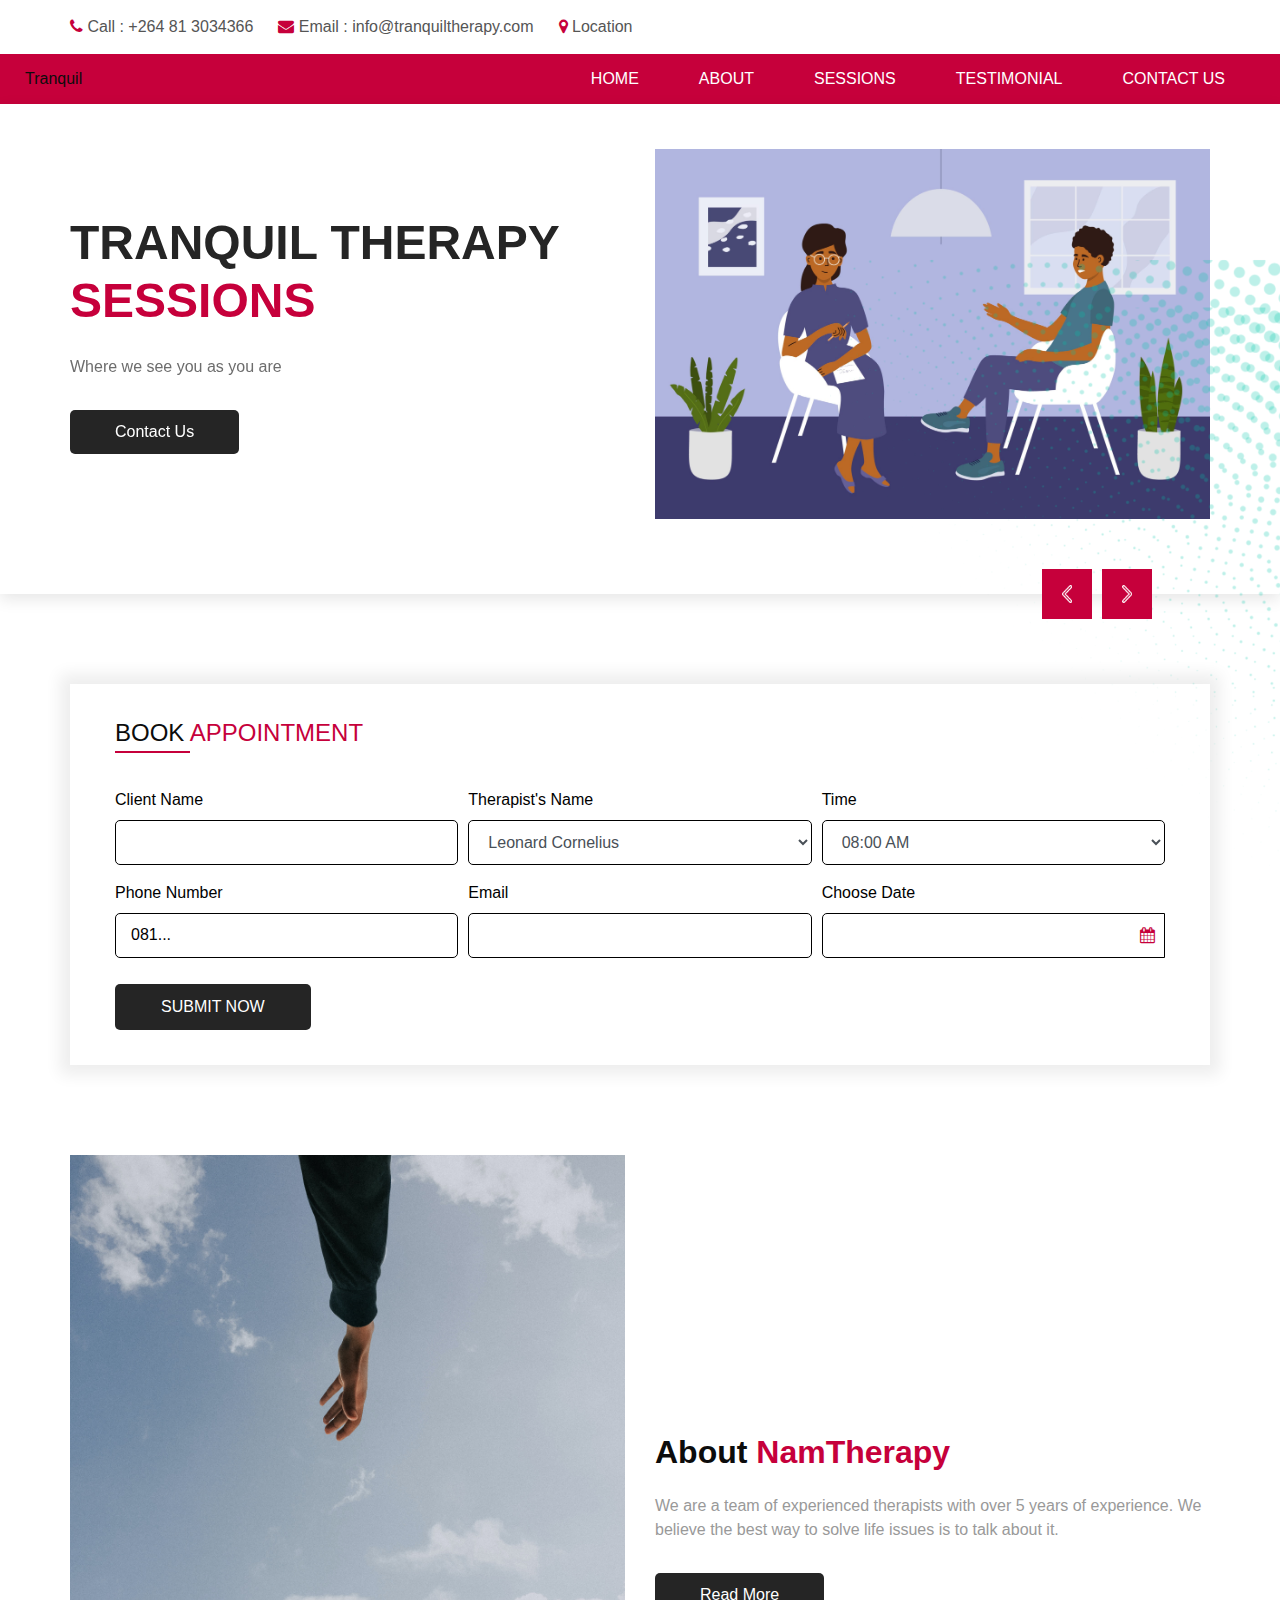
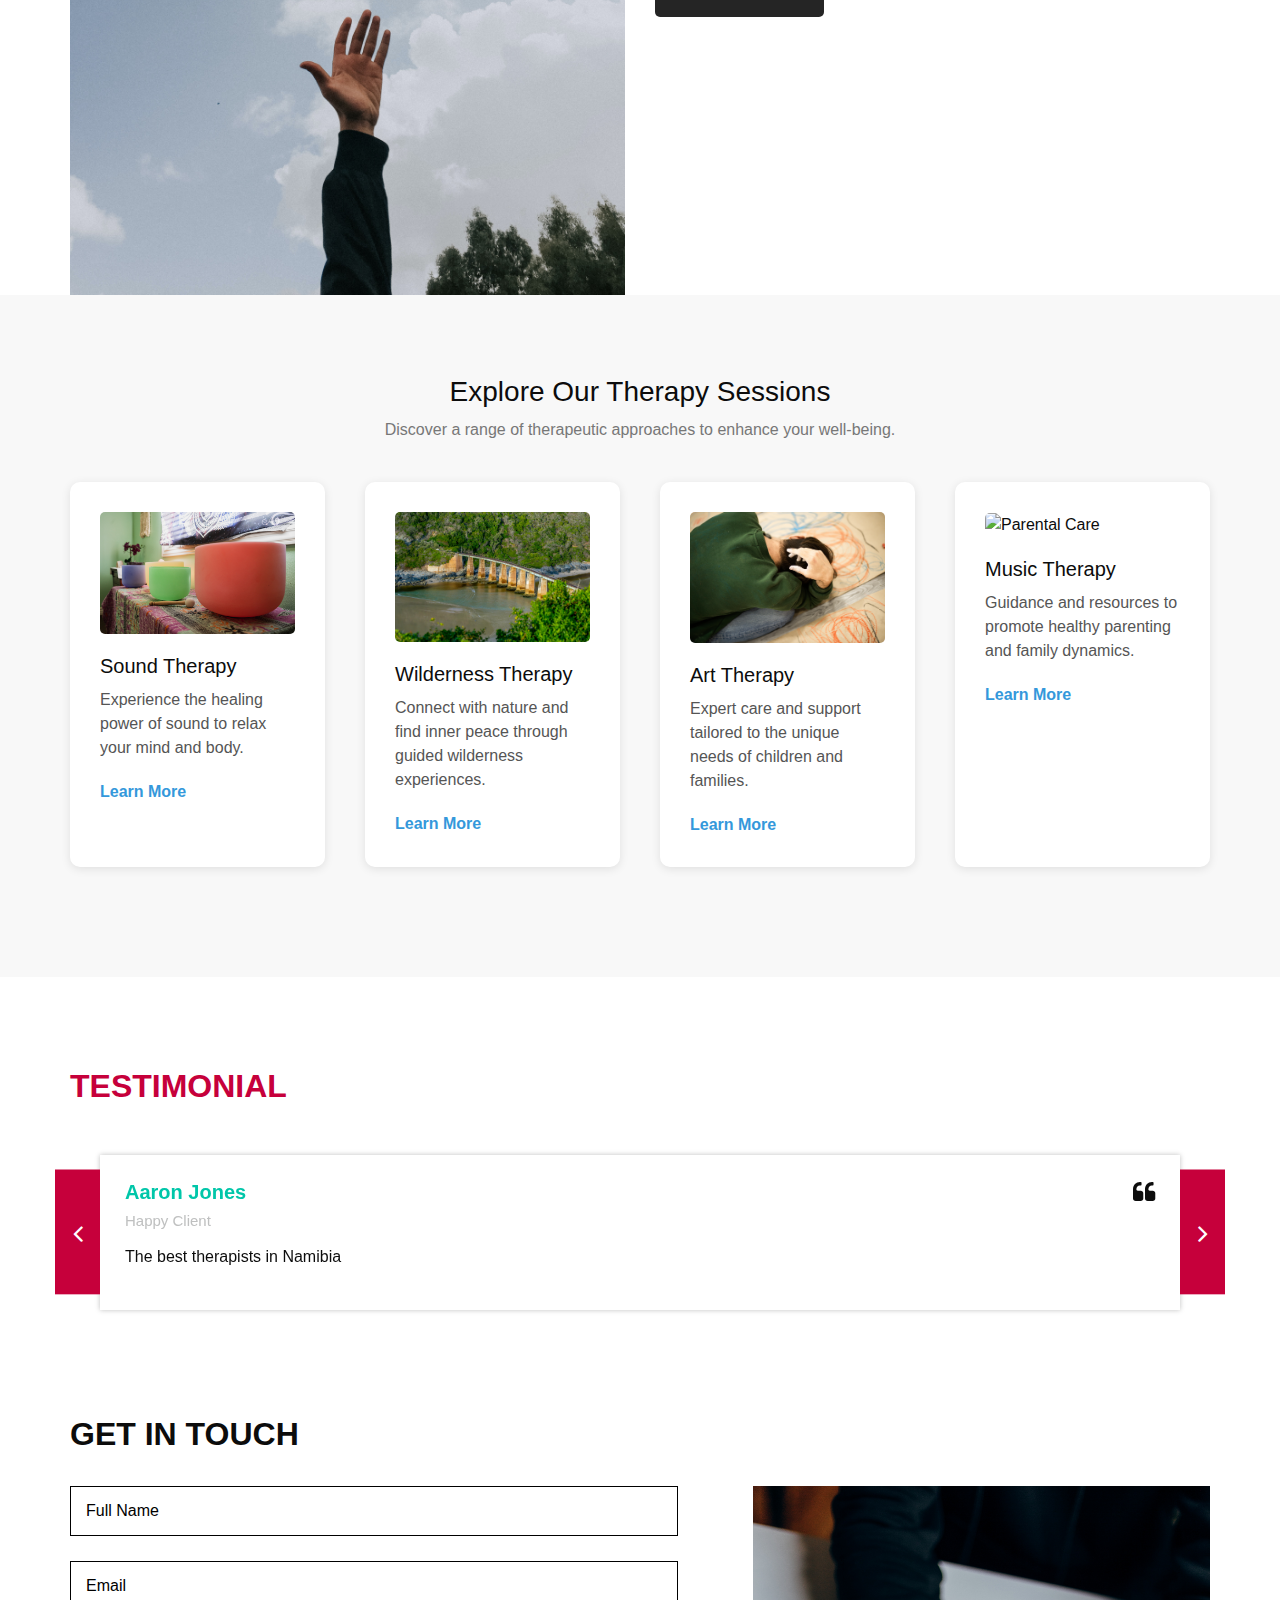
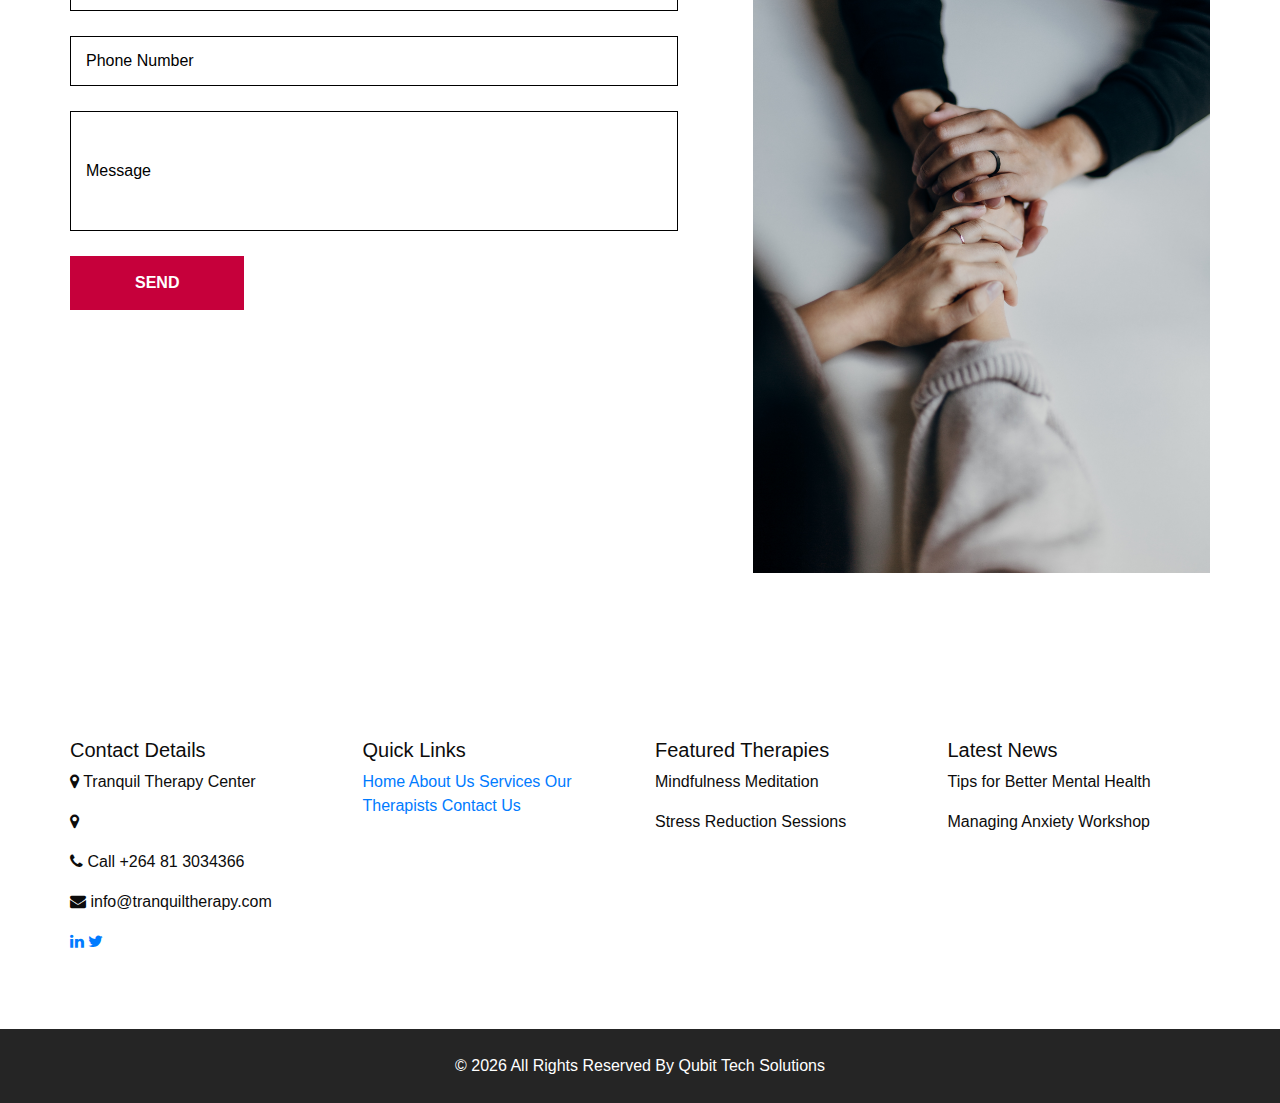
==== commit b39f1b1d: "Update index.html" ====
--- a/index.html
+++ b/index.html
@@ -11,8 +11,8 @@
   <meta name="keywords" content="" />
   <meta name="description" content="" />
   <meta name="author" content="" />
-
-  <title>NamTherapy</title>
+  
+  <title>Tranquil Therapy</title>
 
 
   <!-- bootstrap core css -->
@@ -48,13 +48,13 @@
             <a href="">
               <i class="fa fa-phone" aria-hidden="true"></i>
               <span>
-                Call : +264 81 688 9761
+                Call : +264 81 3034366
               </span>
             </a>
             <a href="">
               <i class="fa fa-envelope" aria-hidden="true"></i>
               <span>
-                Email : gewersdeon61@gmail.com
+                Email : info@tranquiltherapy.com
               </span>
             </a>
             <a href="">
@@ -77,15 +77,16 @@
             </button>
 
             <div class="collapse navbar-collapse" id="navbarSupportedContent">
-              <div class="d-flex mr-auto flex-column flex-lg-row align-items-center">
-                <ul class="navbar-nav  ">
+              <span class="navbar-logo-text">Tran<span class="logo-colored-text">quil</span></span>
+              <div class="d-flex ml-auto flex-column flex-lg-row align-items-center">
+                
+                <ul class="navbar-nav">
                   <li class="nav-item active">
                     <a class="nav-link" href="index.html">Home <span class="sr-only">(current)</span></a>
                   </li>
                   <li class="nav-item">
                     <a class="nav-link" href="about.html"> About</a>
                   </li>
-                
                   <li class="nav-item">
                     <a class="nav-link" href="#sessions">Sessions</a>
                   </li>
@@ -97,22 +98,8 @@
                   </li>
                 </ul>
               </div>
-              <div class="quote_btn-container">
-                <a href="">
-                  <i class="fa fa-user" aria-hidden="true"></i>
-                  <span>
-                    Login
-                  </span>
-                </a>
-                <a href="">
-                  <i class="fa fa-user" aria-hidden="true"></i>
-                  <span>
-                    Sign Up
-                  </span>
-                </a>
-          
-              </div>
-            </div>
+            </div>
+            
           </nav>
         </div>
       </div>
@@ -132,7 +119,7 @@
                   <div class="detail-box">
                
                     <h1>
-                      NamTherapy <br>
+                      Tranquil Therapy <br>
                       <span>
                         Sessions
                       </span>
@@ -160,7 +147,7 @@
                   <div class="detail-box">
               
                     <h1>
-                      NamTherapy <br>
+                      Tranquil Therapy <br>
                       <span>
                         Sessions
                       </span>
@@ -188,7 +175,7 @@
                   <div class="detail-box">
                    
                     <h1>
-                      NamTherapy <br>
+                      Tranquil Therapy <br>
                       <span>
                         Sessions
                       </span>
@@ -245,9 +232,9 @@
               <div class="form-group col-lg-4">
                 <label for="inputDoctorName">Therapist's Name</label>
                 <select name="" class="form-control wide" id="inputDoctorName">
-                  <option value="Normal distribution ">Deon Gewers </option>
+                  <!-- <option value="Normal distribution ">Deon Gewers </option> -->
                   <option value="Normal distribution ">Leonard Cornelius </option>
-                  <option value="Normal distribution ">Bobby Wine </option>
+                  <option value="Normal distribution ">Nangula Epele </option>
                 </select>
               </div>
               <div class="form-group col-lg-4">
@@ -484,7 +471,7 @@
               <div class="client_info">
                 <div class="client_name">
                   <h5>
-                    Deon Gewers
+                    Aaron Jones
                   </h5>
                   <h6>
                     Happy Client
@@ -502,7 +489,7 @@
               <div class="client_info">
                 <div class="client_name">
                   <h5>
-                    Leonard Cornelius
+                    John Shivolo
                   </h5>
                   <h6>
                     Happy Client
@@ -520,16 +507,16 @@
               <div class="client_info">
                 <div class="client_name">
                   <h5>
-                    Brad Johns
+                    Fernandez Jacqui
                   </h5>
                   <h6>
-                    Default model text
+                    Happy Client
                   </h6>
                 </div>
                 <i class="fa fa-quote-left" aria-hidden="true"></i>
               </div>
               <p>
-                Variouseditors now use Lorem Ipsum as their default model text, and a search for 'lorem ipsum' will uncover many web sites still in their infancy, editors now use Lorem Ipsum as their default model text, and a search for 'lorem ipsum' will uncover many web sites still in their infancy. Variouseditors now use Lorem Ipsum as their default model text, and a search for 'lorem ipsum' will uncover many web sites still in their infancy. Various
+              It's just a matter of time until I return.
               </p>
             </div>
           </div>
@@ -591,129 +578,114 @@
   </section>
   <!-- end contact section -->
 
-  <!-- info section -->
-  <section class="info_section ">
-    <div class="container">
-
-      <div class="info_bottom layout_padding2">
-        <div class="row info_main_row">
-          <div class="col-md-6 col-lg-3">
+<!-- Therapy Info Section -->
+<section class="therapy_info_section">
+  <div class="container">
+
+    <div class="therapy_info_bottom layout_padding2">
+      <div class="row therapy_info_main_row">
+        <div class="col-md-6 col-lg-3">
+          <h5>
+            Contact Details
+          </h5>
+          <div class="therapy_info_contact">
+            <p>
+              <i class="fa fa-map-marker" aria-hidden="true"></i>
+              <span>
+                Tranquil Therapy Center
+              </span>
+            </p>
+            <p>
+              <i class="fa fa-map-marker" aria-hidden="true"></i>
+              <!-- <span>
+                123 Serenity Street, Calmville
+              </span> -->
+            </p>
+            <p>
+              <i class="fa fa-phone" aria-hidden="true"></i>
+              <span>
+                Call +264 81 3034366
+              </span>
+            </p>
+            <p>
+              <i class="fa fa-envelope"></i>
+              <span>
+                info@tranquiltherapy.com
+              </span>
+            </p>
+          </div>
+          <div class="social_box">
+            <a href="#">
+              <i class="fa fa-linkedin" aria-hidden="true"></i>
+            </a>
+            <a href="#">
+              <i class="fa fa-twitter" aria-hidden="true"></i>
+            </a>
+          </div>
+        </div>
+        <div class="col-md-6 col-lg-3">
+          <div class="therapy_info_links">
             <h5>
-              Address
+              Quick Links
             </h5>
-            <div class="info_contact">
-              <a href="">
-                <i class="fa fa-map-marker" aria-hidden="true"></i>
-                <span>
-                  Location
-                </span>
+            <div class="therapy_info_links_menu">
+              <a class="active" href="index.html">
+                Home
               </a>
-              <a href="">
-                <i class="fa fa-phone" aria-hidden="true"></i>
-                <span>
-                  Call +264 81 688 9761
-                </span>
+              <a href="about.html">
+                About Us
               </a>
-              <a href="">
-                <i class="fa fa-envelope"></i>
-                <span>
-                  gewersdeon61@gmail.com
-                </span>
+              <a href="services.html">
+                Services
               </a>
-            </div>
-            <div class="social_box">
-       
-           
-              <a href="">
-                <i class="fa fa-linkedin" aria-hidden="true"></i>
+              <a href="therapists.html">
+                Our Therapists
               </a>
-              <a href="">
-                <i class="fa fa-github" aria-hidden="true"></i>
+              <a href="contact.html">
+                Contact Us
               </a>
-          
-            </div>
-          </div>
-          <div class="col-md-6 col-lg-3">
-            <div class="info_links">
-              <h5>
-                Useful link
-              </h5>
-              <div class="info_links_menu">
-                <a class="active" href="index.html">
-                  Home
-                </a>
-                <a href="about.html">
-                  About
-                </a>
-                <a href="treatment.html">
-                  Treatment
-                </a>
-                <a href="doctor.html">
-                  Doctors
-                </a>
-                <a href="testimonial.html">
-                  Testimonial
-                </a>
-                <a href="contact.html">
-                  Contact us
-                </a>
-              </div>
-            </div>
-          </div>
-          <div class="col-md-6 col-lg-3">
-            <div class="info_post">
-              <h5>
-                LATEST POSTS
-              </h5>
-              <div class="post_box">
-                <div class="img-box">
-                  <img src="images/therapy1.jpg" alt="">
-                </div>
-                <p>
-                  Normal
-                  distribution
-                </p>
-              </div>
-              <div class="post_box">
-                <div class="img-box">
-                  <img src="images/therapy2.jpg" alt="">
-                </div>
-                <p>
-                  Normal
-                  distribution
-                </p>
-              </div>
-            </div>
-          </div>
-          <div class="col-md-6 col-lg-3">
-            <div class="info_post">
-              <h5>
-                News
-              </h5>
-              <div class="post_box">
-                <div class="img-box">
-                  <img src="images/therapy3.jpg" alt="">
-                </div>
-                <p>
-                  Normal
-                  distribution
-                </p>
-              </div>
-              <div class="post_box">
-                <div class="img-box">
-                  <img src="images/therapy4.avif" alt="">
-                </div>
-                <p>
-                  Normal
-                  distribution
-                </p>
-              </div>
-            </div>
-          </div>
-        </div>
-      </div>
-    </div>
-  </section>
+            </div>
+          </div>
+        </div>
+        <div class="col-md-6 col-lg-3">
+          <div class="therapy_info_post">
+            <h5>
+              Featured Therapies
+            </h5>
+            <div class="post_box">
+              <p>
+                Mindfulness Meditation
+              </p>
+            </div>
+            <div class="post_box">
+              <p>
+                Stress Reduction Sessions
+              </p>
+            </div>
+          </div>
+        </div>
+        <div class="col-md-6 col-lg-3">
+          <div class="therapy_info_post">
+            <h5>
+              Latest News
+            </h5>
+            <div class="post_box">
+              <p>
+                Tips for Better Mental Health
+              </p>
+            </div>
+            <div class="post_box">
+              <p>
+                Managing Anxiety Workshop
+              </p>
+            </div>
+          </div>
+        </div>
+      </div>
+    </div>
+  </div>
+</section>
+
   <!-- end info_section -->
 
 
@@ -722,7 +694,7 @@
     <div class="container">
       <p>
         &copy; <span id="displayYear"></span> All Rights Reserved By
-        <a href="https://html.design/">Deon Gewers</a>
+        <a href="https://www.linkedin.com/company/qubit-investment-cc/about/?viewAsMember=true">Qubit Tech Solutions </a>
       </p>
     </div>
   </footer>
@@ -744,4 +716,4 @@
 
 </body>
 
-</html>+</html>
